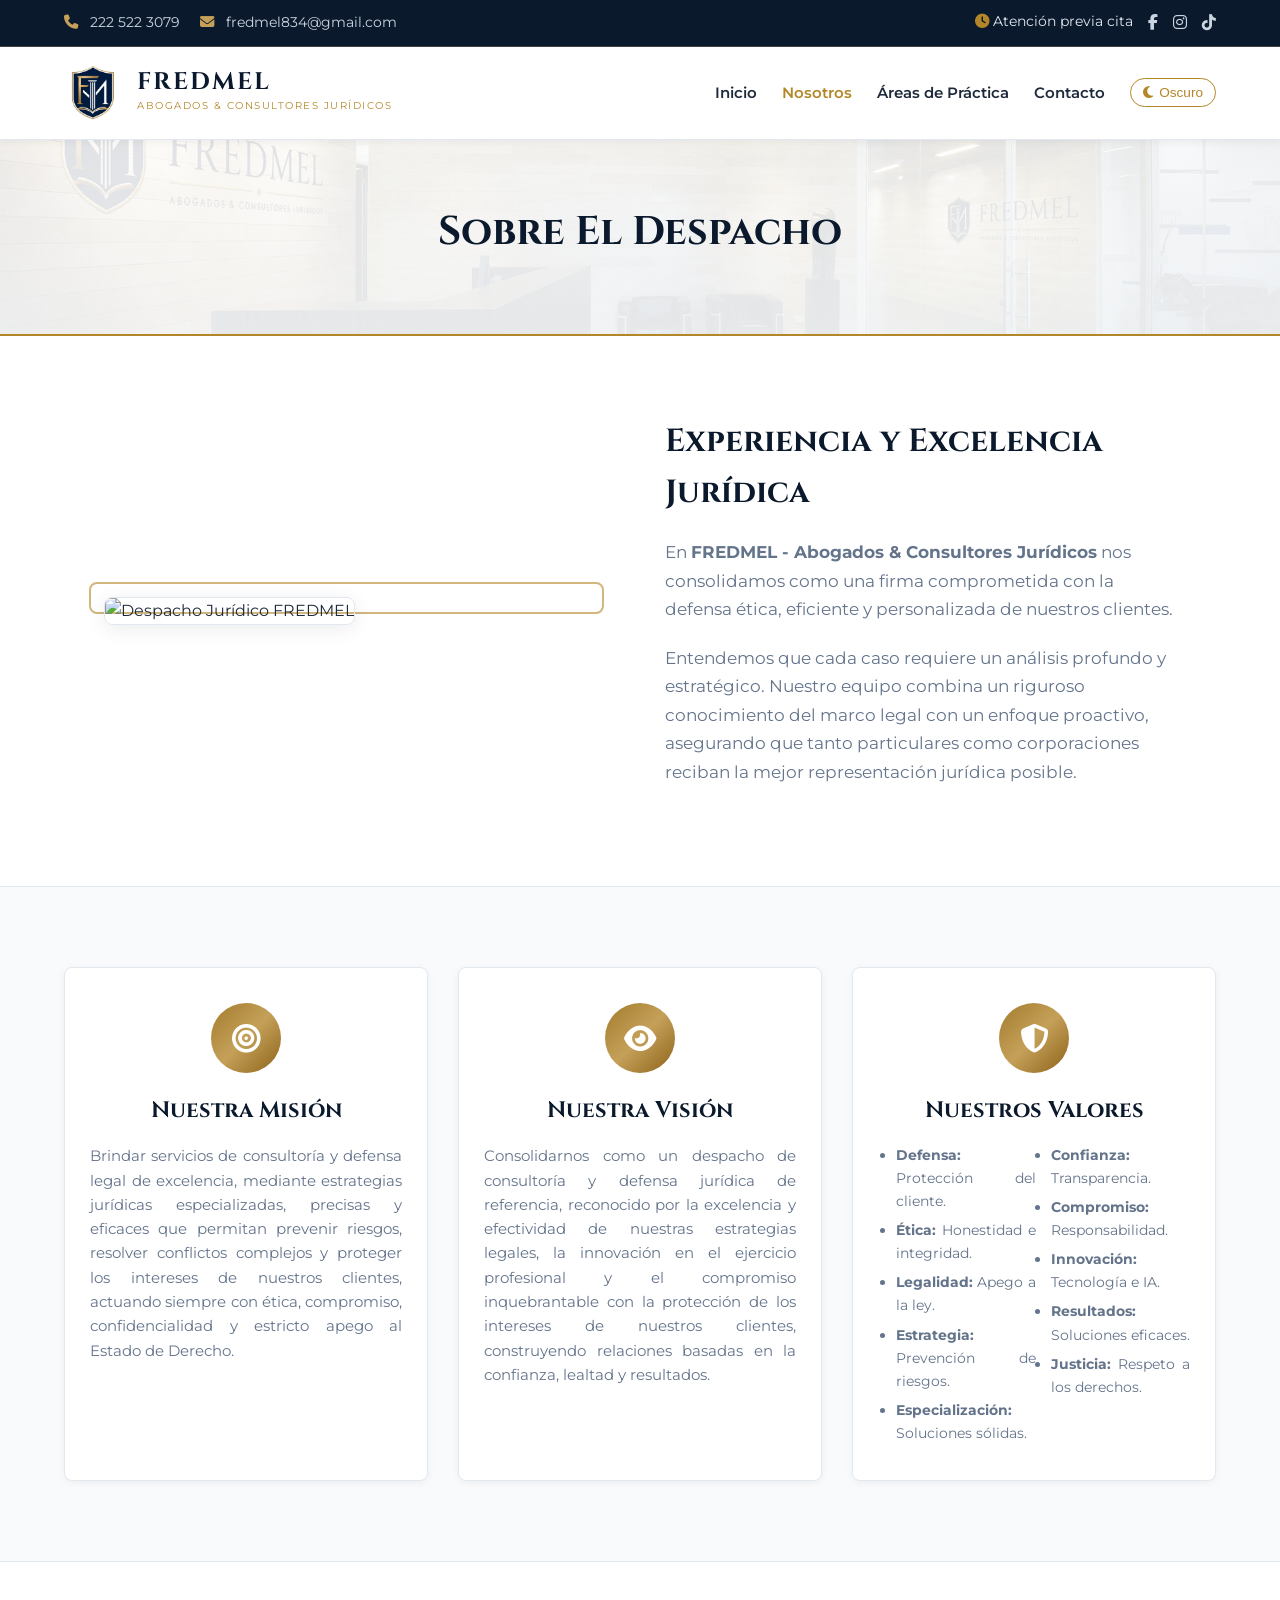
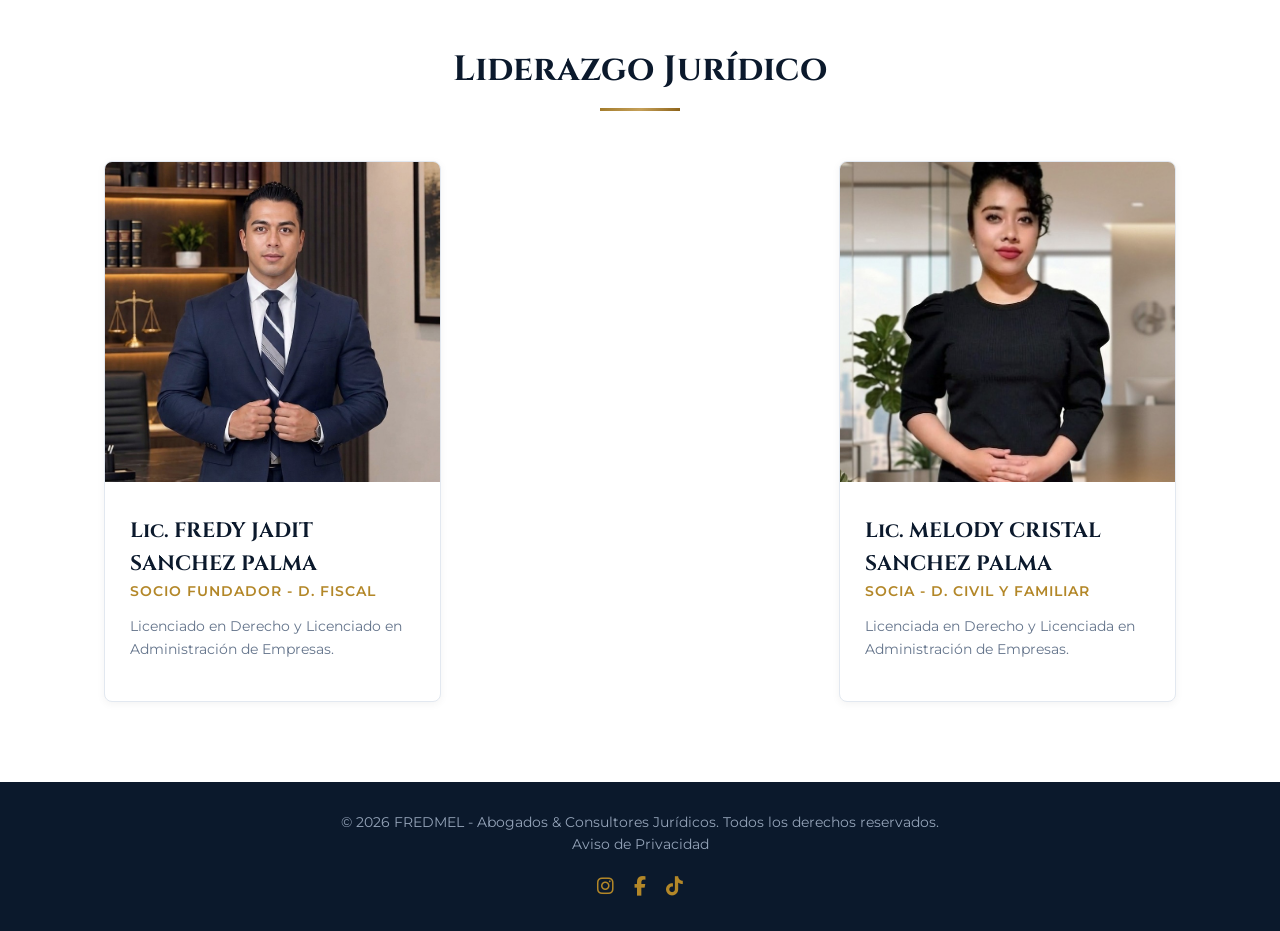
==== nosotros.html @ 98d97430 "Primer commit" ====
<!--
Desarrollado por:
Programador: Rogelio Noriega
Diseño: Rogelio Noriega 
Github: RipRuje13
IG: rip.ruje13
-->
<!DOCTYPE html>
<html lang="es">
<head>
  <meta charset="UTF-8">
  <meta name="viewport" content="width=device-width, initial-scale=1.0">
  <title>Sobre Nosotros | FREDMEL - Abogados & Consultores Jurídicos</title>
  <!-- Favicon / Icono de la pestaña -->
<link rel="icon" type="image/png" href="/images/Escudo.png">
  
  <!-- Fuentes de Google Fonts -->
  <link rel="preconnect" href="https://fonts.googleapis.com">
  <link rel="preconnect" href="https://fonts.gstatic.com" crossorigin>
  <link href="https://fonts.googleapis.com/css2?family=Cinzel:wght@500;700&family=Montserrat:wght@300;400;600;700&display=swap" rel="stylesheet">
  
  <!-- Iconos de FontAwesome -->
  <link rel="stylesheet" href="https://cdnjs.cloudflare.com/ajax/libs/font-awesome/6.4.0/css/all.min.css">

  <link rel="stylesheet" href="../css/common.css">
  <link rel="stylesheet" href="../css/nosotros.css">
</head>
<body>

  <!-- Barra Superior Informativa -->
  <div class="top-bar">
    <div class="top-bar-info">
      <a href="tel:2225223079"><i class="fa-solid fa-phone"></i> 222 522 3079</a>
      <a href="mailto:fredmel834@gmail.com"><i class="fa-solid fa-envelope"></i> fredmel834@gmail.com</a>
    </div>
    <div class="top-bar-social">
      <span><i class="fa-solid fa-clock icon-gold"></i> Atención previa cita</span>
      <a href="https://www.facebook.com/profile.php?id=61579245629472" target="_blank" title="Facebook"><i class="fa-brands fa-facebook-f"></i></a>
      <a href="https://www.instagram.com/fredmel834" target="_blank" title="Instagram"><i class="fa-brands fa-instagram"></i></a>
      <a href="https://www.tiktok.com/@fredmel01" target="_blank" title="TikTok"><i class="fa-brands fa-tiktok"></i></a>
    </div>
  </div>

  <!-- Encabezado / Navegación -->
  <header>
    <div class="logo-container">
      <img class="logo-mark" src="/images/Escudo.png" alt="Logotipo FREDMEL">
      <div class="logo-text">
        <h1>FREDMEL</h1>
        <span>Abogados & Consultores Jurídicos</span>
      </div>
    </div>
    <button class="menu-toggle" id="menu-toggle" type="button" aria-expanded="false" aria-controls="primary-nav">
      <i class="fa-solid fa-bars"></i><span>Menú</span>
    </button>
    <nav id="primary-nav">
      <ul>
        <li><a href="index.html">Inicio</a></li>
        <li><a href="nosotros.html" class="active">Nosotros</a></li>
        <li><a href="servicios.html">Áreas de Práctica</a></li>
        <li><a href="contacto.html">Contacto</a></li>
        <!-- Botón para alternar tema Claro/Oscuro -->
        <li>
          <button id="theme-toggle" class="theme-toggle-btn" aria-label="Cambiar modo de color">
            <i class="fa-solid fa-moon"></i> <span id="theme-text">Oscuro</span>
          </button>
        </li>
      </ul>
    </nav>
  </header>

  <!-- Cabecera de la página -->
  <section class="page-header">
    <h2 class="scroll-reveal scroll-reveal--header">Sobre El Despacho</h2>
  </section>

  <!-- Historia / Quiénes Somos -->
  <section class="about-section">
    <div class="about-image scroll-reveal scroll-reveal--left">
      <img src="https://encrypted-tbn0.gstatic.com/images?q=tbn:ANd9GcRJSq_QPsFkO7dmT75FZ68iASGZ5Oc5XWNfwUrd2cuMsTznrNkHcKR34WKW&s=10" alt="Despacho Jurídico FREDMEL">
    </div>
    <div class="about-content scroll-reveal scroll-reveal--right">
      <h3>Experiencia y Excelencia Jurídica</h3>
      <p>
        En <strong>FREDMEL - Abogados & Consultores Jurídicos</strong> nos consolidamos como una firma comprometida con la defensa ética, eficiente y personalizada de nuestros clientes.
      </p>
      <p>
        Entendemos que cada caso requiere un análisis profundo y estratégico. Nuestro equipo combina un riguroso conocimiento del marco legal con un enfoque proactivo, asegurando que tanto particulares como corporaciones reciban la mejor representación jurídica posible.
      </p>
    </div>
  </section>

  <!-- Misión, Visión y Valores -->
  <section class="values-section">
    <div class="values-grid">
      <div class="value-card scroll-reveal scroll-reveal--card">
        <div class="icon-box">
          <i class="fa-solid fa-bullseye"></i>
        </div>
        <h4>Nuestra Misión</h4>
        <p style="text-align: justify;">Brindar servicios de consultoría y defensa legal de excelencia, 
          mediante estrategias jurídicas especializadas, precisas y eficaces 
          que permitan prevenir riesgos, resolver conflictos complejos y proteger 
          los intereses de nuestros clientes, actuando siempre con ética, compromiso, 
          confidencialidad y estricto apego al Estado de Derecho.</p>
      </div>

      <div class="value-card scroll-reveal scroll-reveal--card">
        <div class="icon-box">
          <i class="fa-solid fa-eye"></i>
        </div>
        <h4>Nuestra Visión</h4>
        <p style="text-align: justify;">Consolidarnos como un despacho de consultoría y defensa jurídica de referencia, 
          reconocido por la excelencia y efectividad de nuestras estrategias legales, la 
          innovación en el ejercicio profesional y el compromiso inquebrantable con la protección 
          de los intereses de nuestros clientes, construyendo relaciones basadas en la confianza, 
          lealtad y resultados.</p>
      </div>

      <div class="value-card scroll-reveal scroll-reveal--card">
        <div class="icon-box">
          <i class="fa-solid fa-shield-halved"></i>
        </div>
        <h4>Nuestros Valores</h4>
        <ul style="column-count: 2; column-gap: 15px; margin: 0; padding-left: 18px; font-size: 0.9em; text-align: justify;">
          <li><strong>Defensa:</strong> Protección del cliente.</li>
          <li><strong>Ética:</strong> Honestidad e integridad.</li>
          <li><strong>Legalidad:</strong> Apego a la ley.</li>
          <li><strong>Estrategia:</strong> Prevención de riesgos.</li>
          <li><strong>Especialización:</strong> Soluciones sólidas.</li>
          <li><strong>Confianza:</strong> Transparencia.</li>
          <li><strong>Compromiso:</strong> Responsabilidad.</li>
          <li><strong>Innovación:</strong> Tecnología e IA.</li>
          <li><strong>Resultados:</strong> Soluciones eficaces.</li>
          <li><strong>Justicia:</strong> Respeto a los derechos.</li>
        </ul>
      </div>
    </div>
  </section>

  <!-- Equipo Profesional -->
  <section class="team-section">
    <h2 class="section-title scroll-reveal">Liderazgo Jurídico</h2>
    <div class="section-divider scroll-reveal scroll-reveal--divider"></div>

    <div class="team-grid">
      <div class="team-card scroll-reveal scroll-reveal--left">
        <img src="/images/Abogado_Fundador.jpeg" alt="Abogado socio">
        <div class="team-info">
          <h4>Lic. FREDY JADIT SANCHEZ PALMA</h4>
          <span class="role">Socio Fundador - D. Fiscal</span>
          <p>Licenciado en Derecho y Licenciado en Administración de Empresas.</p>
        </div>
      </div>

      <div></div>

      <div class="team-card scroll-reveal scroll-reveal--right">
        <img src="/images/Abogado_Socio.jpeg" alt="Abogada asociada">
        <div class="team-info">
          <h4>Lic. MELODY CRISTAL SANCHEZ PALMA</h4>
          <span class="role">Socia - D. Civil y Familiar</span>
          <p>Licenciada en Derecho y Licenciada en Administración de Empresas.</p>
        </div>
      </div>
    </div>
  </section>

  <!-- Pie de página -->
  <footer>
    <p>&copy; 2026 FREDMEL - Abogados & Consultores Jurídicos. Todos los derechos reservados.</p>
    <p><a href="TyC.html">Aviso de Privacidad</a></p>
    <div class="footer-socials">
      <a href="https://www.instagram.com/fredmel834" aria-label="Instagram"><i class="fa-brands fa-instagram"></i></a>
      <a href="https://www.facebook.com/profile.php?id=61579245629472" aria-label="Facebook"><i class="fa-brands fa-facebook-f"></i></a>
      <a href="https://www.tiktok.com/@fredmel01" aria-label="TikTok"><i class="fa-brands fa-tiktok"></i></a>
    </div>
  </footer>

  <!-- Script para la funcionalidad del Modo Claro / Oscuro -->
  <script>
    const toggleBtn = document.getElementById('theme-toggle');
    const themeText = document.getElementById('theme-text');
    const themeIcon = toggleBtn.querySelector('i');

    // Comprobar preferencia previa guardada
    if (localStorage.getItem('theme') === 'dark') {
      document.body.classList.add('dark-mode');
      themeIcon.className = 'fa-solid fa-sun';
      themeText.textContent = 'Claro';
    }

    toggleBtn.addEventListener('click', () => {
      document.body.classList.toggle('dark-mode');
      const isDark = document.body.classList.contains('dark-mode');

      if (isDark) {
        themeIcon.className = 'fa-solid fa-sun';
        themeText.textContent = 'Claro';
        localStorage.setItem('theme', 'dark');
      } else {
        themeIcon.className = 'fa-solid fa-moon';
        themeText.textContent = 'Oscuro';
        localStorage.setItem('theme', 'light');
      }
    });

    const menuToggle = document.getElementById('menu-toggle');
    const primaryNav = document.getElementById('primary-nav');

    menuToggle.addEventListener('click', () => {
      const isOpen = primaryNav.classList.toggle('menu-open');
      menuToggle.setAttribute('aria-expanded', isOpen);
      menuToggle.querySelector('i').className = isOpen ? 'fa-solid fa-xmark' : 'fa-solid fa-bars';
    });
  </script>

</body>
</html>
---- css/common.css ----
/* ===================================================
   1. VARIABLES Y CONFIGURACIÓN GLOBAL (MODO CLARO POR DEFECTO)
   =================================================== */
:root {
  /* Fondos Claro */
  --bg-primary: #FFFFFF;
  --bg-secondary: #F8FAFC;
  --bg-card: #FFFFFF;
  --bg-topbar: #0B192C; /* Se conserva oscuro en la barra superior para elegancia */
  --header-bg: #FFFFFF;
  
  /* Colores de marca */
  --primary-navy: #0B192C;
  --navy-light: #1E293B;
  --gold-main: #B38728;
  --gold-light: #C5A059;
  --gold-gradient: linear-gradient(135deg, #A27B2B 0%, #C5A059 50%, #8C6219 100%);
  
  /* Textos */
  --text-main: #1E293B;
  --text-muted: #64748B;
  --text-white: #FFFFFF;
  --border-color: #E2E8F0;

  /* Fuentes */
  --font-serif: 'Cinzel', serif;
  --font-sans: 'Montserrat', sans-serif;
  
  /* Sombras */
  --shadow-sm: 0 2px 8px rgba(0,0,0,0.05);
  --shadow-md: 0 4px 20px rgba(0,0,0,0.08);
}

/* Variables para Modo Oscuro opcional */
body.dark-mode {
  --bg-primary: #060E1A;
  --bg-secondary: #0B192C;
  --bg-card: rgba(255, 255, 255, 0.04);
  --bg-topbar: #060E1A;
  --header-bg: #0B192C;
  --text-main: #F8FAFC;
  --text-muted: #94A3B8;
  --border-color: rgba(197, 160, 89, 0.2);
}

* {
  margin: 0;
  padding: 0;
  box-sizing: border-box;
}

body {
  font-family: var(--font-sans);
  background-color: var(--bg-primary);
  color: var(--text-main);
  line-height: 1.6;
  transition: background-color 0.3s ease, color 0.3s ease;
}

a {
  text-decoration: none;
  color: inherit;
}

/* Transición entre páginas al navegar desde el menú. */
@media (prefers-reduced-motion: no-preference) {
  @view-transition {
    navigation: auto;
  }

  html::view-transition-old(root) {
    animation: wipe-out 1.4s ease forwards;
  }

  html::view-transition-new(root) {
    animation: wipe-in 1.4s ease forwards;
  }
}

@keyframes wipe-out {
  from { clip-path: inset(0 0 0 0); }
  to { clip-path: inset(0 0 100% 0); }
}

@keyframes wipe-in {
  from { clip-path: inset(100% 0 0 0); }
  to { clip-path: inset(0 0 0 0); }
}

/* Botón flotante o integrado para alternar tema */
.theme-toggle-btn {
  background: transparent;
  border: 1px solid var(--gold-main);
  color: var(--gold-main);
  padding: 6px 12px;
  border-radius: 20px;
  cursor: pointer;
  font-size: 0.85rem;
  display: flex;
  align-items: center;
  gap: 6px;
  transition: all 0.3s ease;
}

.theme-toggle-btn:hover {
  background-color: var(--gold-main);
  color: #FFF;
}

/* Utilidades */
.icon-gold { color: var(--gold-main); }
.icon-offset-left { margin-left: 8px; }
.icon-large { font-size: 1.3rem; }
.text-muted { color: var(--text-muted); }
.mb-20 { margin-bottom: 20px; }
.grid-single-column { grid-template-columns: 1fr; }
---- css/nosotros.css ----
/* ===================================================
   2. BARRA DE CONTACTO RÁPIDO Y NAVEGACIÓN
   =================================================== */
.top-bar {
  background-color: var(--bg-topbar);
  padding: 10px 5%;
  display: flex;
  justify-content: space-between;
  align-items: center;
  font-size: 0.9rem;
  color: #E2E8F0;
  border-bottom: 1px solid rgba(197, 160, 89, 0.3);
}

.top-bar-info {
  display: flex;
  gap: 20px;
}

.top-bar-info a {
  color: #CBD5E1;
  transition: color 0.3s;
}

.top-bar-info a:hover {
  color: var(--gold-light);
}

.top-bar-info i {
  color: var(--gold-light);
  margin-right: 8px;
}

.top-bar-social {
  display: flex;
  gap: 15px;
}

.top-bar-social a {
  color: #CBD5E1;
  font-size: 1rem;
  transition: color 0.3s;
}

.top-bar-social a:hover {
  color: var(--gold-light);
}

header {
  background-color: var(--header-bg);
  padding: 15px 5%;
  display: flex;
  justify-content: space-between;
  align-items: center;
  position: sticky;
  top: 0;
  z-index: 1000;
  box-shadow: var(--shadow-sm);
  border-bottom: 1px solid var(--border-color);
}

.logo-container {
  display: flex;
  align-items: center;
  gap: 15px;
}

.logo-mark {
  width: 58px;
  height: 62px;
  object-fit: contain;
  flex-shrink: 0;
  display: block;
}

.logo-text h1 {
  font-family: var(--font-serif);
  font-size: 1.5rem;
  letter-spacing: 2px;
  color: var(--primary-navy);
  line-height: 1;
}

body.dark-mode .logo-text h1 {
  color: #FFFFFF;
}

.logo-text span {
  font-size: 0.65rem;
  letter-spacing: 1.5px;
  color: var(--gold-main);
  text-transform: uppercase;
  display: block;
  margin-top: 4px;
}

nav ul {
  display: flex;
  list-style: none;
  gap: 25px;
  align-items: center;
}

nav a {
  font-size: 0.95rem;
  font-weight: 600;
  color: var(--text-main);
  transition: color 0.3s;
}

nav a.active, nav a:hover {
  color: var(--gold-main);
}

.menu-toggle {
  display: none;
  align-items: center;
  gap: 8px;
  background: transparent;
  border: 1px solid var(--gold-main);
  border-radius: 6px;
  color: var(--gold-main);
  cursor: pointer;
  font: 600 0.85rem var(--font-sans);
  padding: 9px 12px;
}

/* ===================================================
   3. CABECERA INTERNA DE PÁGINA (PAGE HEADER)
   =================================================== */
.page-header {
  background: linear-gradient(rgba(255, 255, 255, 0.88), rgba(248, 250, 252, 0.92)), 
              url('/images/lobby_FREDMEL.png') center/cover;
  padding: 60px 5%;
  text-align: center;
  border-bottom: 2px solid var(--gold-main);
}

body.dark-mode .page-header {
  background: linear-gradient(rgba(11, 25, 44, 0.9), rgba(6, 14, 26, 0.95)), 
              url('/images/lobby_FREDMEL.png') center/cover;
}

.page-header h2 {
  font-family: var(--font-serif);
  font-size: 2.5rem;
  color: var(--primary-navy);
  margin-bottom: 10px;
}

body.dark-mode .page-header h2 {
  color: #FFFFFF;
}

.breadcrumb {
  color: var(--gold-main);
  font-size: 0.9rem;
  text-transform: uppercase;
  letter-spacing: 2px;
}

/* ===================================================
   4. ANIMACIONES VINCULADAS AL SCROLL
   Los contenidos se revelan conforme entran al viewport.
   =================================================== */
@supports (animation-timeline: view()) {
  .scroll-reveal {
    animation: reveal-on-scroll 0.8s both ease-out;
    animation-timeline: view();
    animation-range: entry 10% cover 35%;
  }

  .scroll-reveal--header { animation-range: entry 0% cover 55%; }
  .scroll-reveal--divider { animation-range: entry 20% cover 45%; }
  .scroll-reveal--left { animation-name: reveal-from-left; }
  .scroll-reveal--right { animation-name: reveal-from-right; }
  .value-card:nth-child(2) { animation-range: entry 15% cover 40%; }
  .value-card:nth-child(3) { animation-range: entry 20% cover 45%; }
}

@keyframes reveal-on-scroll {
  from { opacity: 0; translate: 0 32px; }
  to { opacity: 1; translate: 0; }
}

@keyframes reveal-from-left {
  from { opacity: 0; translate: -36px 0; }
  to { opacity: 1; translate: 0; }
}

@keyframes reveal-from-right {
  from { opacity: 0; translate: 36px 0; }
  to { opacity: 1; translate: 0; }
}

@media (prefers-reduced-motion: reduce) {
  .scroll-reveal { animation: none !important; }
}

/* ===================================================
   5. SECCIÓN HISTORIA / PRESENTACIÓN
   =================================================== */
.about-section {
  padding: 80px 5%;
  display: grid;
  grid-template-columns: 1fr 1fr;
  gap: 50px;
  align-items: center;
  max-width: 1200px;
  margin: 0 auto;
}

.about-image {
  position: relative;
}

.about-image img {
  width: 100%;
  border-radius: 8px;
  box-shadow: var(--shadow-md);
  border: 1px solid var(--border-color);
}

/* Marco dorado decorativo */
.about-image::before {
  content: '';
  position: absolute;
  top: -15px;
  left: -15px;
  width: 100%;
  height: 100%;
  border: 2px solid var(--gold-main);
  border-radius: 8px;
  z-index: -1;
  opacity: 0.6;
}

.about-content h3 {
  font-family: var(--font-serif);
  font-size: 2rem;
  color: var(--primary-navy);
  margin-bottom: 20px;
}

body.dark-mode .about-content h3 {
  color: var(--gold-main);
}

.about-content p {
  color: var(--text-muted);
  margin-bottom: 20px;
  font-size: 1.05rem;
  line-height: 1.7;
}

/* ===================================================
   5. MISIÓN, VISIÓN Y VALORES
   =================================================== */
.values-section {
  background-color: var(--bg-secondary);
  padding: 80px 5%;
  border-top: 1px solid var(--border-color);
  border-bottom: 1px solid var(--border-color);
}

.values-grid {
  display: grid;
  grid-template-columns: repeat(auto-fit, minmax(300px, 1fr));
  gap: 30px;
  max-width: 1200px;
  margin: 0 auto;
}

.value-card {
  background: var(--bg-card);
  border: 1px solid var(--border-color);
  padding: 35px 25px;
  border-radius: 8px;
  text-align: center;
  box-shadow: var(--shadow-sm);
  transition: transform 0.3s ease, box-shadow 0.3s ease;
}

.value-card:hover {
  transform: translateY(-5px);
  border-color: var(--gold-main);
  box-shadow: var(--shadow-md);
}

.value-card .icon-box {
  width: 70px;
  height: 70px;
  margin: 0 auto 20px auto;
  background: var(--gold-gradient);
  border-radius: 50%;
  display: flex;
  justify-content: center;
  align-items: center;
  color: #FFFFFF;
  font-size: 1.8rem;
}

.value-card h4 {
  font-family: var(--font-serif);
  font-size: 1.4rem;
  margin-bottom: 15px;
  color: var(--primary-navy);
}

body.dark-mode .value-card h4 {
  color: #FFFFFF;
}

.value-card p, .value-card ul {
  color: var(--text-muted);
  font-size: 0.95rem;
}

.value-card ul li {
  margin-bottom: 6px;
}

/* ===================================================
   6. SECCIÓN EQUIPO / SOCIOS
   =================================================== */
.team-section {
  padding: 80px 5%;
  max-width: 1200px;
  margin: 0 auto;
  text-align: center;
}

.section-title {
  font-family: var(--font-serif);
  font-size: 2.2rem;
  color: var(--primary-navy);
  margin-bottom: 10px;
}

body.dark-mode .section-title {
  color: #FFFFFF;
}

.section-divider {
  width: 80px;
  height: 3px;
  background: var(--gold-gradient);
  margin: 0 auto 50px auto;
}

.team-grid {
  display: grid;
  grid-template-columns: repeat(auto-fit, minmax(280px, 1fr));
  gap: 30px;
}

.team-card {
  background: var(--bg-card);
  border: 1px solid var(--border-color);
  border-radius: 8px;
  overflow: hidden;
  text-align: left;
  box-shadow: var(--shadow-sm);
  transition: border-color 0.3s, transform 0.3s ease;
}

.team-card:hover {
  border-color: var(--gold-main);
  transform: translateY(-4px);
}

.team-card img {
  width: 100%;
  height: 320px;
  object-fit: cover;
  filter: grayscale(10%);
  transition: filter 0.3s;
}

.team-card:hover img {
  filter: grayscale(0%);
}

.team-info {
  padding: 25px;
}

.team-info h4 {
  font-family: var(--font-serif);
  font-size: 1.3rem;
  color: var(--primary-navy);
}

body.dark-mode .team-info h4 {
  color: #FFFFFF;
}

.team-info .role {
  color: var(--gold-main);
  font-size: 0.85rem;
  font-weight: 600;
  text-transform: uppercase;
  letter-spacing: 1px;
  margin-bottom: 12px;
  display: block;
}

.team-info p {
  color: var(--text-muted);
  font-size: 0.9rem;
  margin-bottom: 15px;
}

/* ===================================================
   7. PIE DE PÁGINA (FOOTER)
   =================================================== */
footer {
  background-color: var(--bg-topbar);
  padding: 30px 5%;
  text-align: center;
  color: #94A3B8;
  font-size: 0.85rem;
}

.footer-socials {
  margin-top: 15px;
  display: flex;
  justify-content: center;
  gap: 20px;
}

.footer-socials a {
  color: var(--gold-main);
  font-size: 1.2rem;
  transition: color 0.3s;
}

.footer-socials a:hover {
  color: #FFFFFF;
}

/* Adaptabilidad Móvil */
@media (max-width: 868px) {
  .about-section { grid-template-columns: 1fr; }
  .about-image::before { display: none; }
  .top-bar { display: none; }
  .menu-toggle { display: flex; }
  header { padding: 12px 5%; }
  .logo-mark { width: 46px; height: 50px; }
  .logo-text h1 { font-size: 1.2rem; }
  .logo-text span { font-size: 0.52rem; letter-spacing: 1px; }
  nav { display: none; position: absolute; top: 100%; left: 0; width: 100%; padding: 8px 5% 16px; background: var(--header-bg); border-bottom: 1px solid var(--border-color); box-shadow: var(--shadow-md); }
  nav.menu-open { display: block; }
  nav ul { display: flex; flex-direction: column; align-items: stretch; gap: 0; }
  nav li { width: 100%; }
  nav a { display: block; padding: 12px 4px; border-bottom: 1px solid var(--border-color); }
  nav li:last-child { padding-top: 14px; }
  .theme-toggle-btn { width: 100%; justify-content: center; }
}
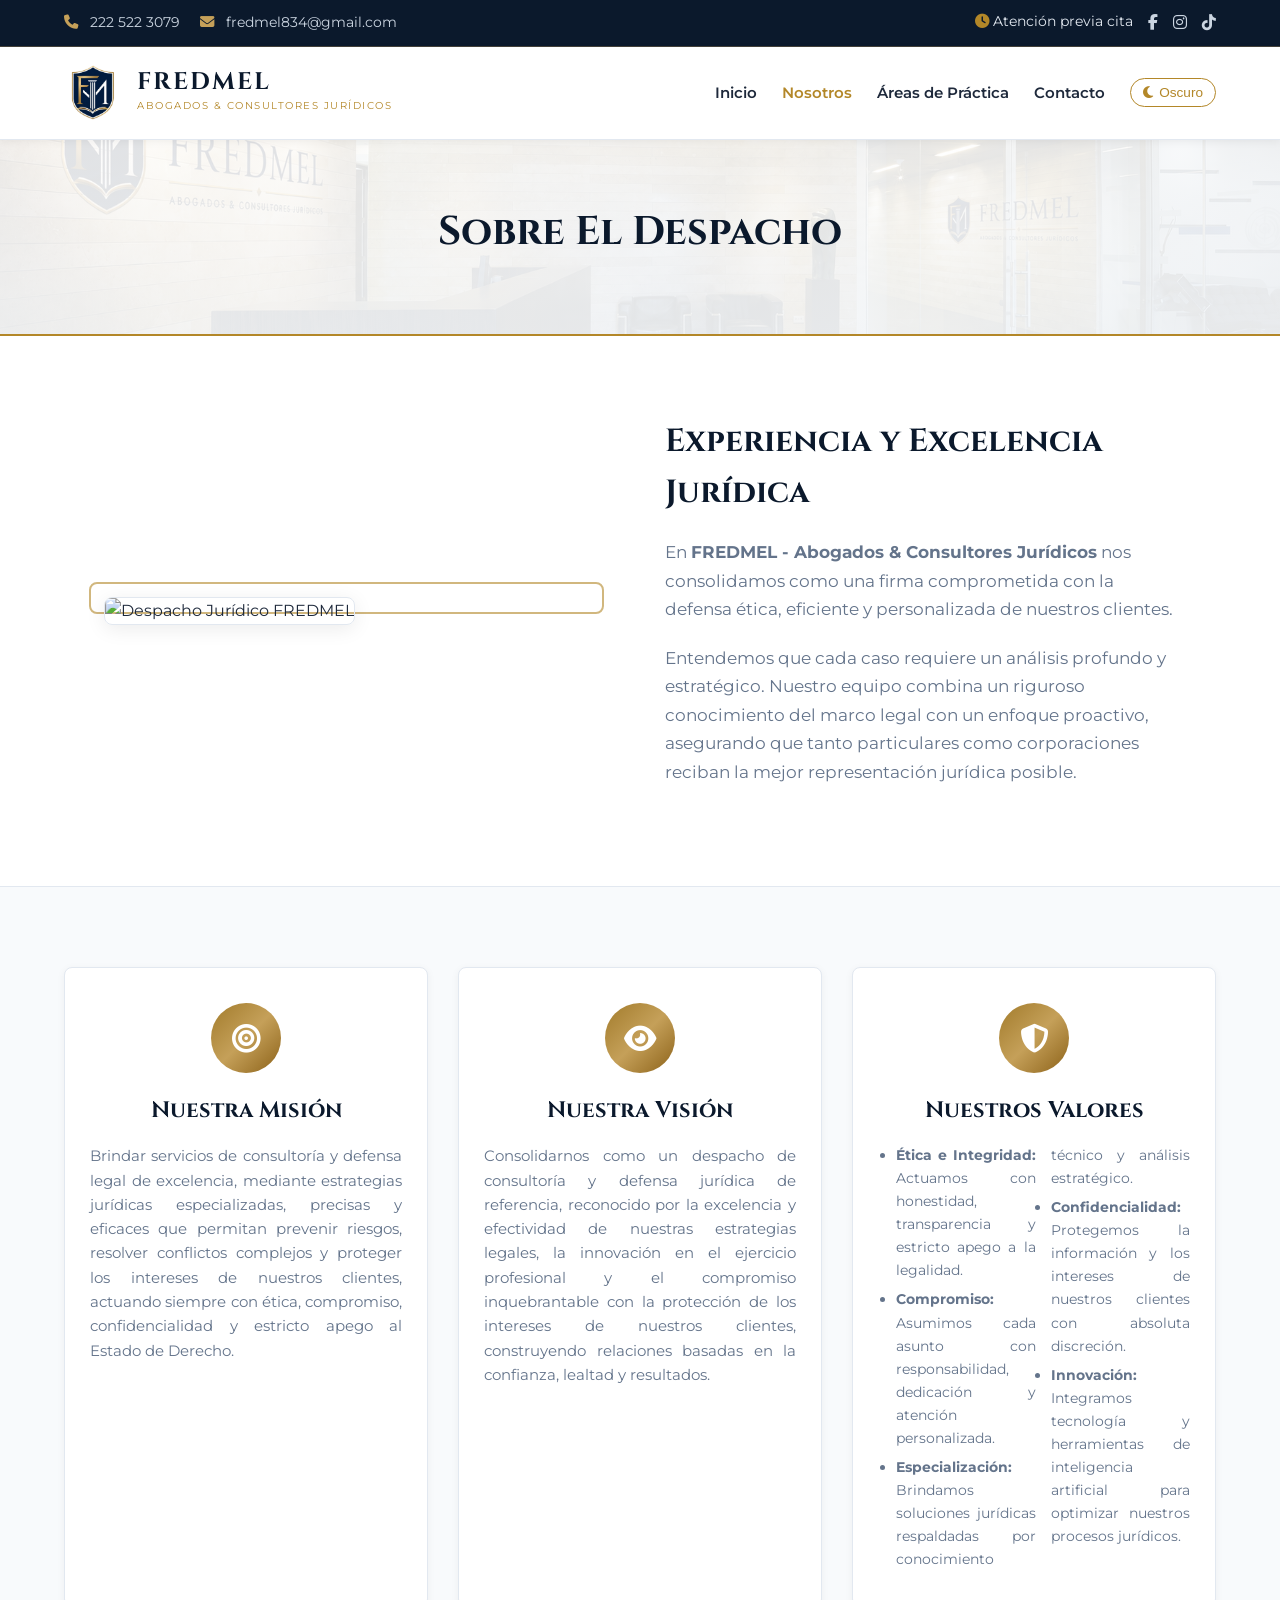
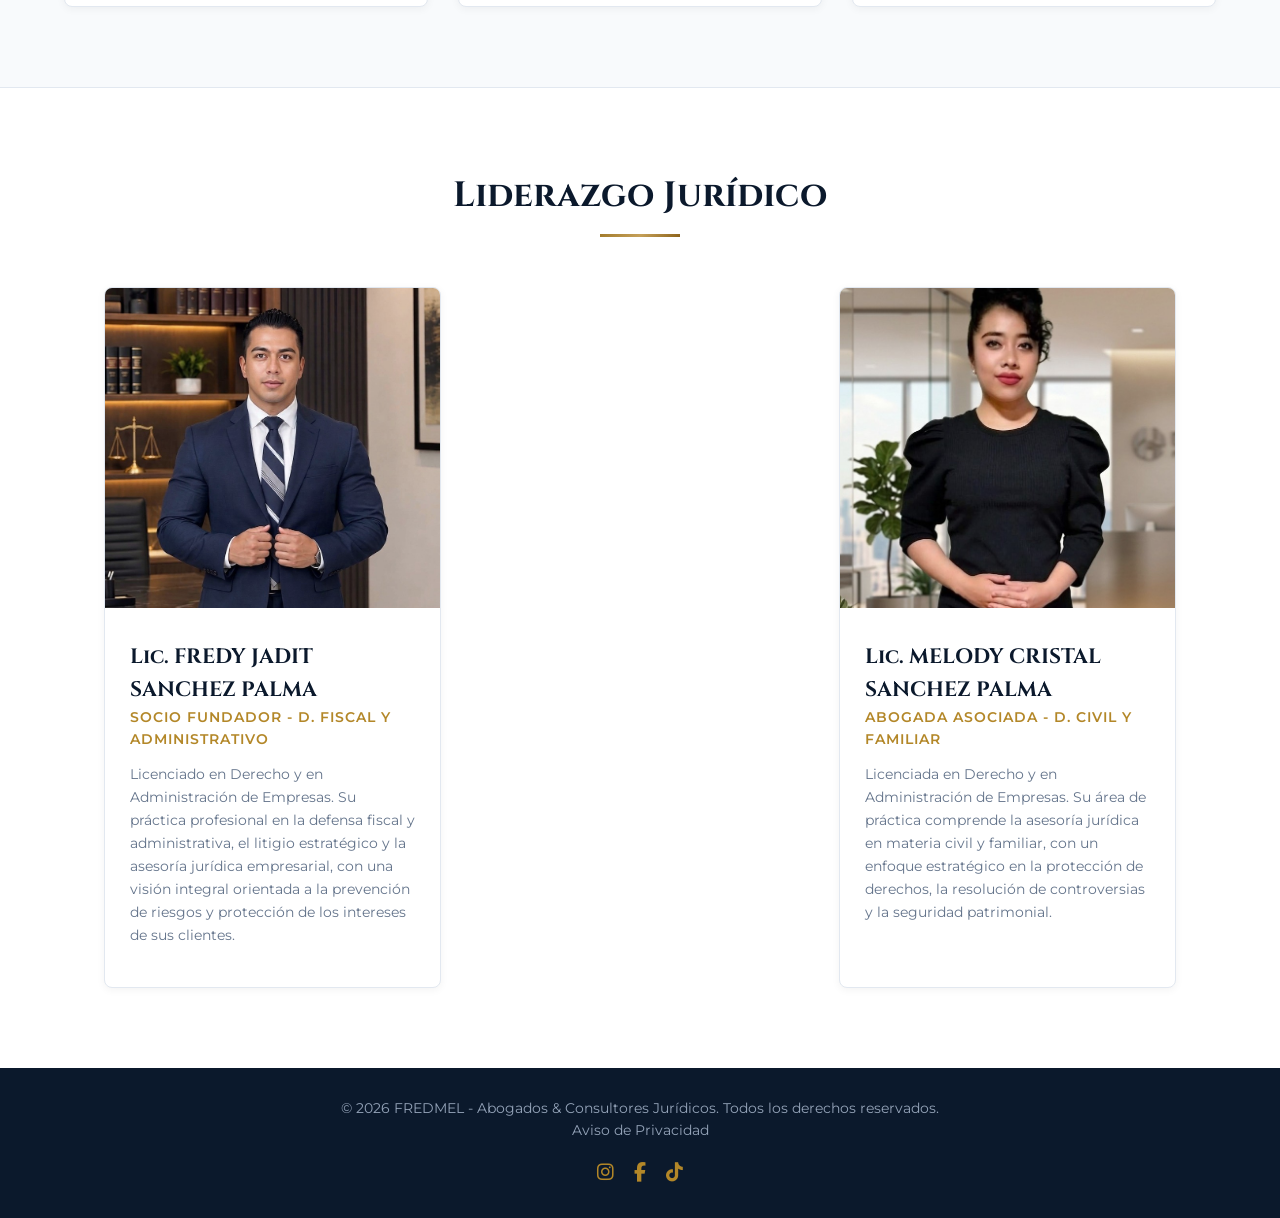
==== commit 8ed1b1e5: "Actualizar paginas Servicios, index y nosotros" ====
--- a/nosotros.html
+++ b/nosotros.html
@@ -123,16 +123,11 @@
         </div>
         <h4>Nuestros Valores</h4>
         <ul style="column-count: 2; column-gap: 15px; margin: 0; padding-left: 18px; font-size: 0.9em; text-align: justify;">
-          <li><strong>Defensa:</strong> Protección del cliente.</li>
-          <li><strong>Ética:</strong> Honestidad e integridad.</li>
-          <li><strong>Legalidad:</strong> Apego a la ley.</li>
-          <li><strong>Estrategia:</strong> Prevención de riesgos.</li>
-          <li><strong>Especialización:</strong> Soluciones sólidas.</li>
-          <li><strong>Confianza:</strong> Transparencia.</li>
-          <li><strong>Compromiso:</strong> Responsabilidad.</li>
-          <li><strong>Innovación:</strong> Tecnología e IA.</li>
-          <li><strong>Resultados:</strong> Soluciones eficaces.</li>
-          <li><strong>Justicia:</strong> Respeto a los derechos.</li>
+          <li><strong>Ética e Integridad:</strong> Actuamos con honestidad, transparencia y estricto apego a la legalidad.</li>
+          <li><strong>Compromiso:</strong> Asumimos cada asunto con responsabilidad, dedicación y atención personalizada.</li>
+          <li><strong>Especialización:</strong> Brindamos soluciones jurídicas respaldadas por conocimiento técnico y análisis estratégico.</li>
+          <li><strong>Confidencialidad:</strong> Protegemos la información y los intereses de nuestros clientes con absoluta discreción.</li>
+          <li><strong>Innovación:</strong> Integramos tecnología y herramientas de inteligencia artificial para optimizar nuestros procesos jurídicos.</li>
         </ul>
       </div>
     </div>
@@ -148,8 +143,8 @@
         <img src="/images/Abogado_Fundador.jpeg" alt="Abogado socio">
         <div class="team-info">
           <h4>Lic. FREDY JADIT SANCHEZ PALMA</h4>
-          <span class="role">Socio Fundador - D. Fiscal</span>
-          <p>Licenciado en Derecho y Licenciado en Administración de Empresas.</p>
+          <span class="role">Socio Fundador - D. Fiscal Y ADMINISTRATIVO</span>
+          <p>Licenciado en Derecho y en Administración de Empresas. Su práctica profesional en la defensa fiscal y administrativa, el litigio estratégico y la asesoría jurídica empresarial, con una visión integral orientada a la prevención de riesgos y protección de los intereses de sus clientes.</p>
         </div>
       </div>
 
@@ -159,8 +154,8 @@
         <img src="/images/Abogado_Socio.jpeg" alt="Abogada asociada">
         <div class="team-info">
           <h4>Lic. MELODY CRISTAL SANCHEZ PALMA</h4>
-          <span class="role">Socia - D. Civil y Familiar</span>
-          <p>Licenciada en Derecho y Licenciada en Administración de Empresas.</p>
+          <span class="role">Abogada asociada - D. Civil y Familiar</span>
+          <p>Licenciada en Derecho y en Administración de Empresas. Su área de práctica comprende la asesoría jurídica en materia civil y familiar, con un enfoque estratégico en la protección de derechos, la resolución de controversias y la seguridad patrimonial.</p>
         </div>
       </div>
     </div>
